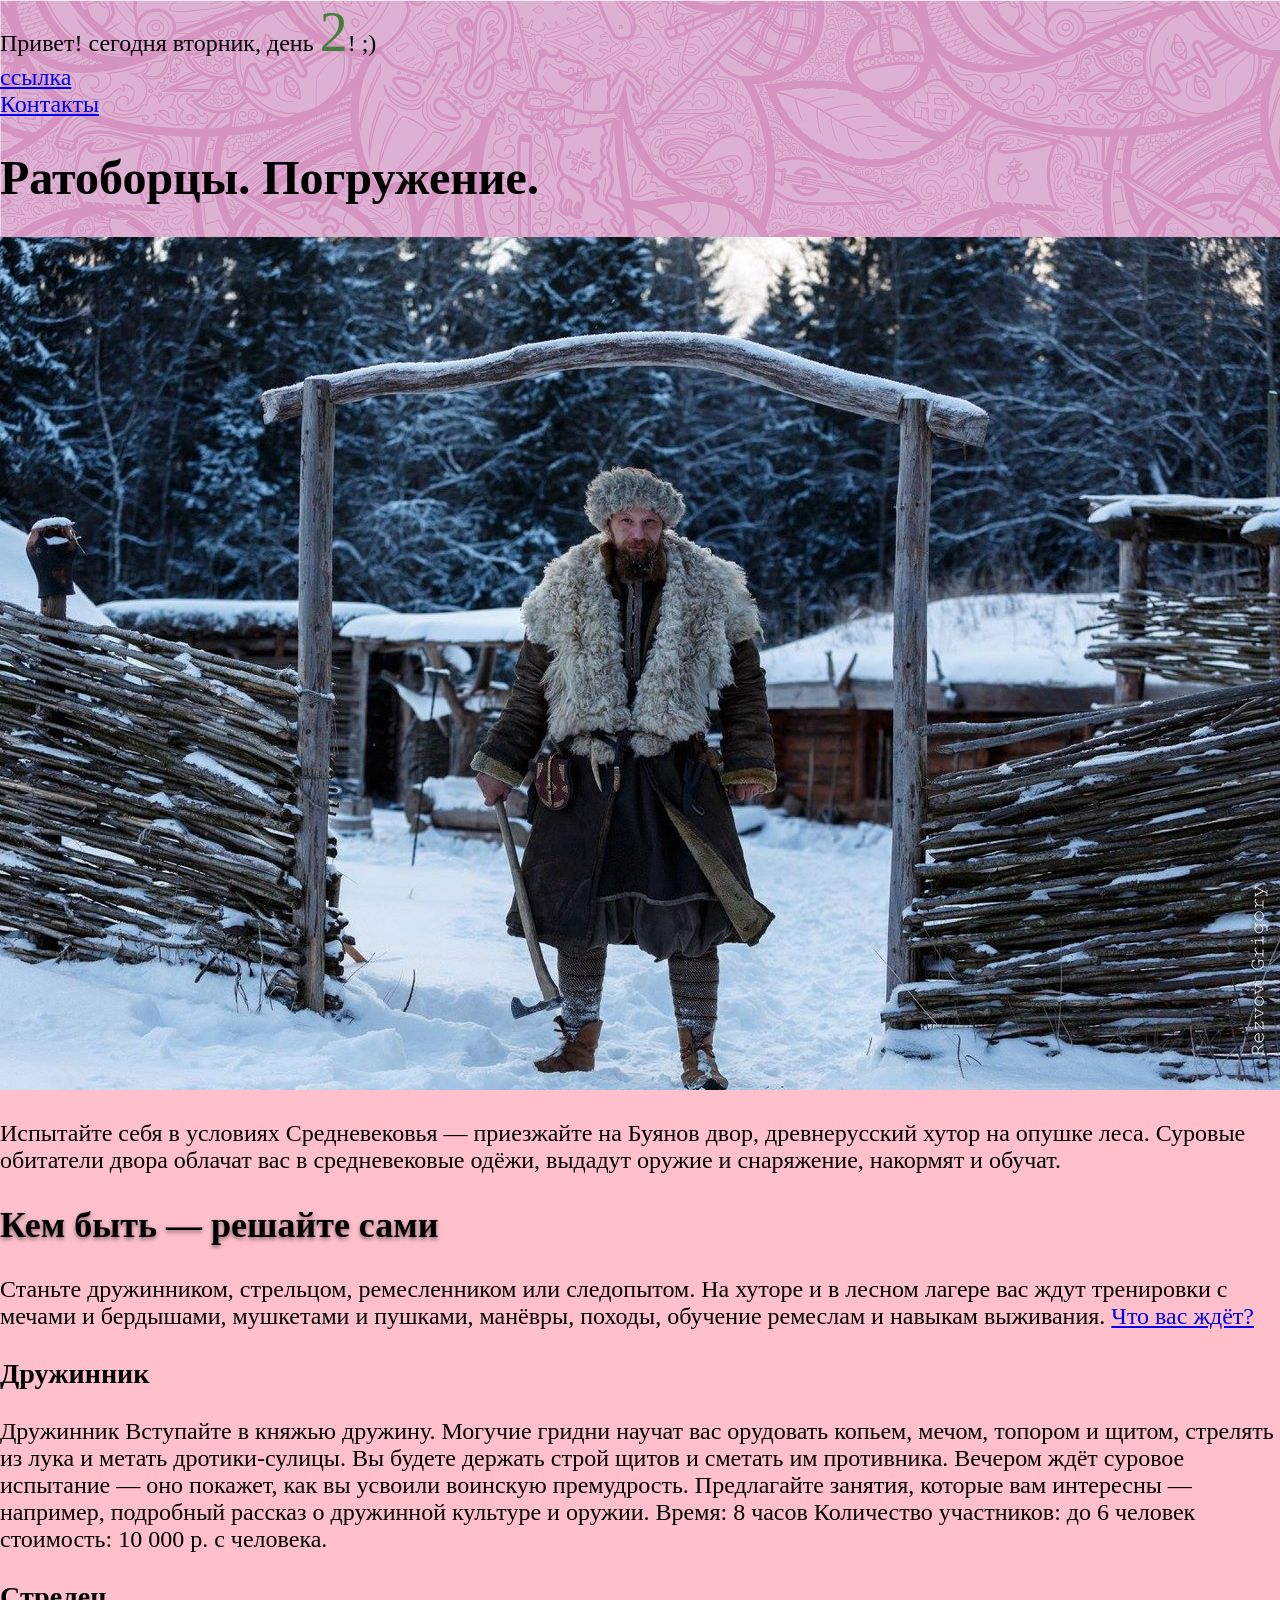
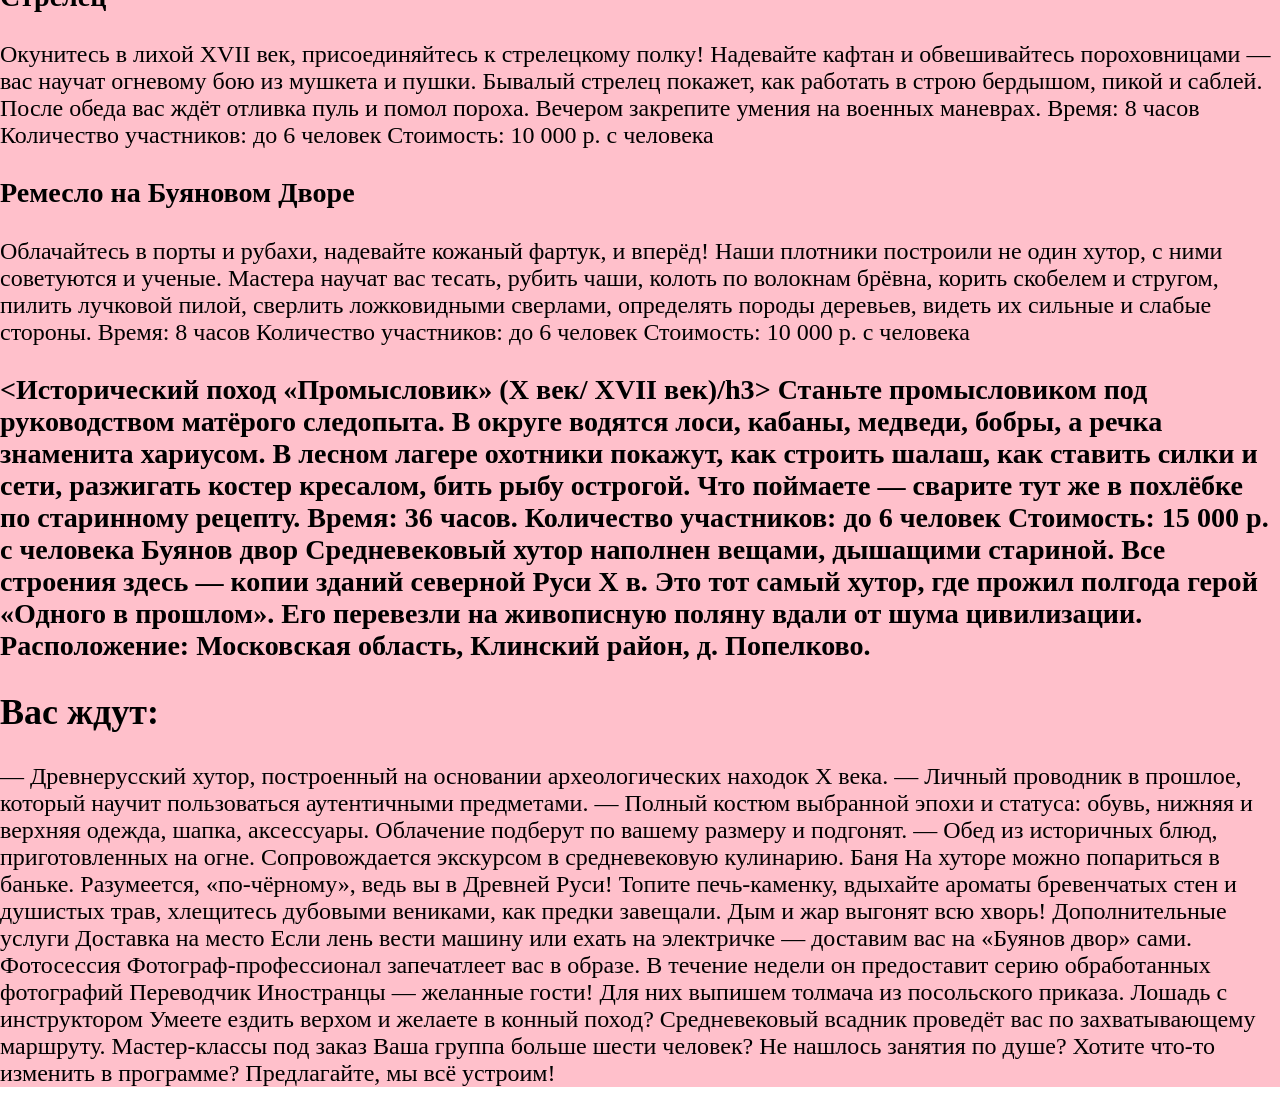
==== day_2/index.html @ 6d97a833 "My first commiy" ====
<!DOCTYPE html>
<html lang="en">
<head>
	<meta charset="UTF-8">
	<title>Document</title>
	<link rel="stylesheet" href="style.css">
</head>
<body>
<div class="wrapper">
	<div>Привет! сегодня вторник, день <span>2</span>! ;)</div>
	<a href="http://google.com" target="_blank">ссылка</a>
	<br>
	<a href="contakts.html">Контакты</a>
	<h1>Ратоборцы. Погружение.</h1> 
		<img src="images/head_pic.jpg" alt="Проводник в прошлое">

		<p>Испытайте себя в условиях Средневековья — приезжайте на Буянов двор, древнерусский хутор на опушке леса. Суровые обитатели двора облачат вас в средневековые одёжи, выдадут оружие и снаряжение, накормят и обучат. </p>


	<h2 id="choise-text">Кем быть — решайте сами</h2>
	Станьте дружинником, стрельцом, ремесленником или следопытом. На хуторе и в лесном лагере вас ждут тренировки с мечами и бердышами, мушкетами и пушками, манёвры, походы, обучение ремеслам и навыкам выживания.
	<a href="#Bonus">Что вас ждёт?</a>
		<h3>Дружинник</h3>Дружинник
		Вступайте в княжью дружину. Могучие гридни научат вас орудовать копьем, мечом, топором и щитом, стрелять из лука и метать дротики-сулицы. Вы будете держать строй щитов и сметать им противника. Вечером ждёт суровое испытание — оно покажет, как вы усвоили воинскую премудрость. 
		Предлагайте занятия, которые вам интересны — например, подробный рассказ о дружинной культуре и оружии. 


			Время: 8 часов
			Количество участников: до 6 человек
			стоимость: 10 000 р. с человека. 
		<h3>Стрелец</h3>
		Окунитесь в лихой XVII век, присоединяйтесь к стрелецкому полку! Надевайте кафтан и обвешивайтесь пороховницами — вас научат огневому бою из мушкета и пушки. Бывалый стрелец покажет, как работать в строю бердышом, пикой и саблей. После обеда вас ждёт отливка пуль и помол пороха. Вечером закрепите умения на военных маневрах. 


			Время: 8 часов
			Количество участников: до 6 человек
			Стоимость: 10 000 р. с человека
		<h3>Ремесло на Буяновом Дворе</h3>
		Облачайтесь в порты и рубахи, надевайте кожаный фартук, и вперёд! Наши плотники построили не один хутор, с ними советуются и ученые. Мастера научат вас
		тесать, рубить чаши, колоть по волокнам брёвна, корить скобелем и стругом, пилить лучковой пилой, сверлить ложковидными сверлами, определять породы деревьев, видеть их сильные и слабые стороны. 


			Время: 8 часов
			Количество участников: до 6 человек
			Стоимость: 10 000 р. с человека
		<h3><Исторический поход «Промысловик» (Х век/ XVII век)/h3>
		Станьте промысловиком под руководством матёрого следопыта. В округе водятся лоси, кабаны, медведи, бобры, а речка знаменита хариусом. В лесном лагере охотники покажут, как строить шалаш, как ставить силки и сети, разжигать костер кресалом, бить рыбу острогой. Что поймаете — сварите тут же в похлёбке по старинному рецепту.


Время: 36 часов. 
Количество участников: до 6 человек
Стоимость: 15 000 р. с человека
Буянов двор 
Средневековый хутор наполнен вещами, дышащими стариной. Все строения здесь — копии зданий северной Руси X в. Это тот самый хутор, где прожил полгода герой «Одного в прошлом». Его перевезли на живописную поляну вдали от шума цивилизации. 
Расположение: Московская область, Клинский район, д. Попелково. 


<h2 id="Bonus">Вас ждут:</h2>
— Древнерусский хутор, построенный на основании археологических находок X века. 
— Личный проводник в прошлое, который научит пользоваться аутентичными предметами. 
— Полный костюм выбранной эпохи и статуса: обувь, нижняя и верхняя одежда, шапка, аксессуары. Облачение подберут по вашему размеру и подгонят. 
— Обед из историчных блюд, приготовленных на огне. Сопровождается экскурсом в средневековую кулинарию.
Баня
На хуторе можно попариться в баньке. Разумеется, «по-чёрному», ведь вы в Древней Руси! Топите печь-каменку, вдыхайте ароматы бревенчатых стен и душистых трав, хлещитесь дубовыми вениками, как предки завещали. Дым и жар выгонят всю хворь! 




Дополнительные услуги


Доставка на место
Если лень вести машину или ехать на электричке — доставим вас на «Буянов двор» сами. 


Фотосессия
Фотограф-профессионал запечатлеет вас в образе. В течение недели он предоставит серию обработанных фотографий 


Переводчик
Иностранцы — желанные гости! Для них выпишем толмача из посольского приказа. 


Лошадь с инструктором
Умеете ездить верхом и желаете в конный поход? Средневековый всадник проведёт вас по захватывающему маршруту.


Мастер-классы под заказ
Ваша группа больше шести человек? Не нашлось занятия по душе? Хотите что-то изменить в программе? Предлагайте, мы всё устроим!
</p></div>
</body>
</html>
---- day_2/style.css ----
body {
	font-size: 24px;
	margin: 0;
}
span {
	/*0123456789abcdef*/
	color: #437E3B; /*задаем цвет*/
	font-size: 56px;
}
body img {
	max-width: 100%;
}

#choise-text {
text-shadow: 0 2px 4px rgba(0,0,0,0.5);
}
.wrapper {
background: pink url('images/background.jpg') no-repeat;

}
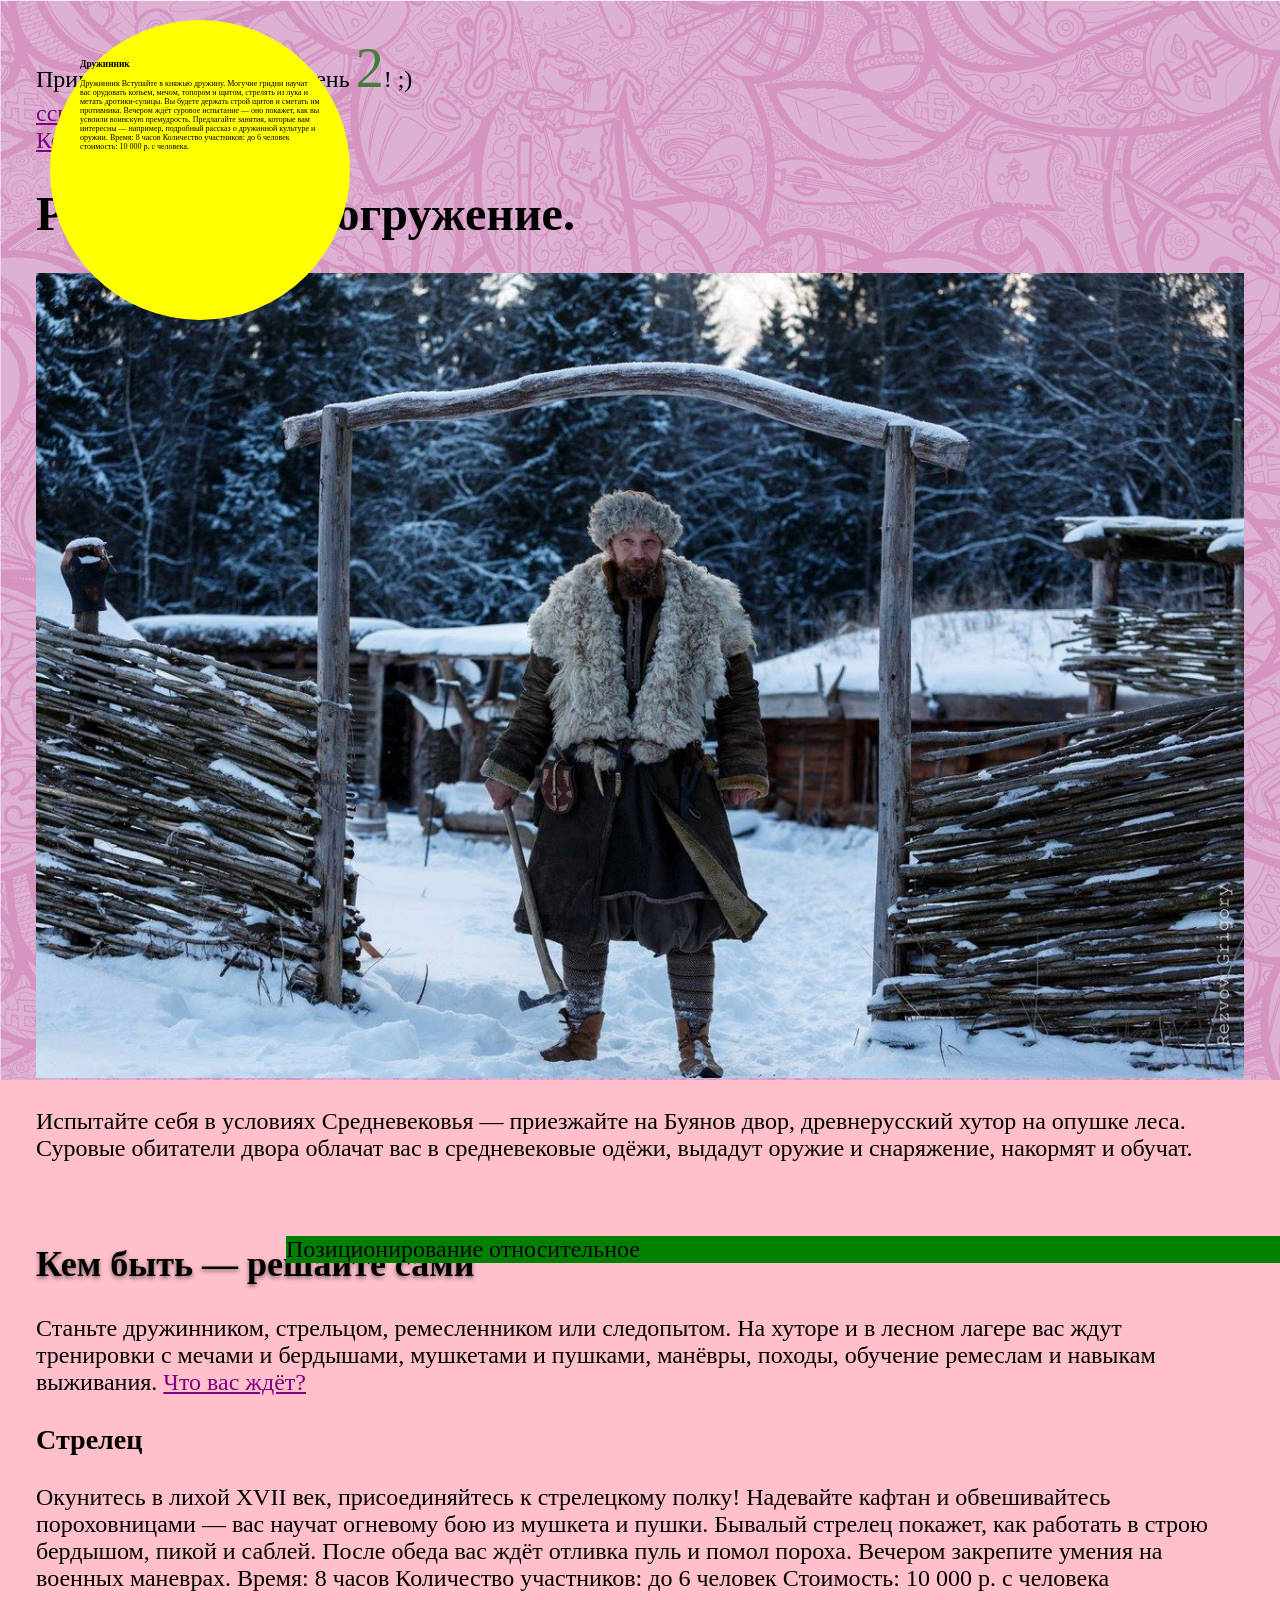
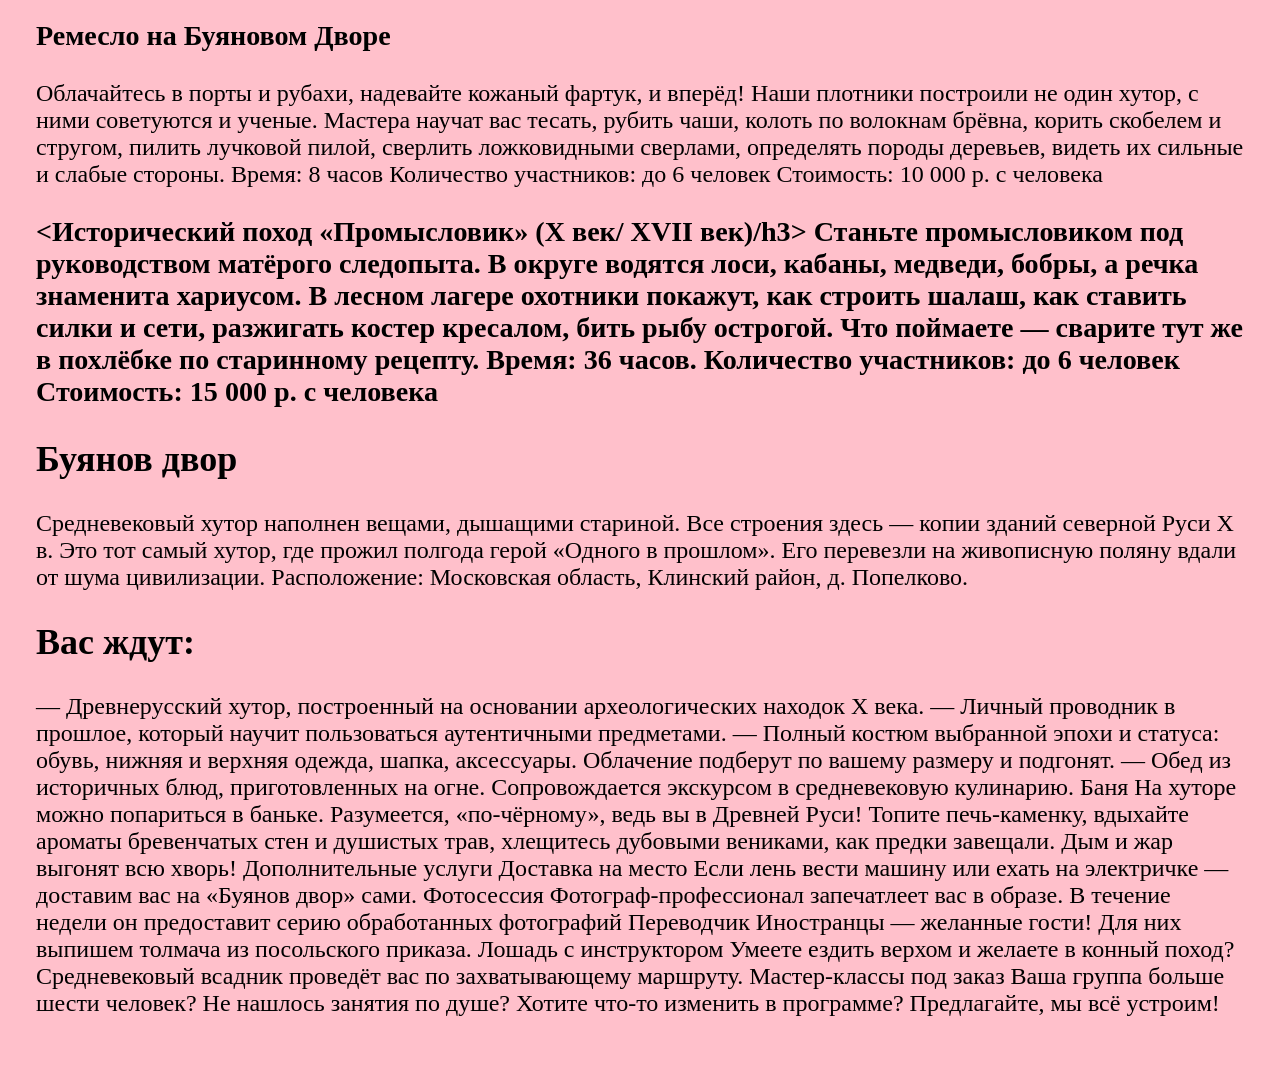
==== commit 721c4df7: "day2 finished" ====
--- a/day_2/index.html
+++ b/day_2/index.html
@@ -16,18 +16,18 @@
 
 		<p>Испытайте себя в условиях Средневековья — приезжайте на Буянов двор, древнерусский хутор на опушке леса. Суровые обитатели двора облачат вас в средневековые одёжи, выдадут оружие и снаряжение, накормят и обучат. </p>
 
-
+	<div class="PosRel">Позиционирование относительное</div>
 	<h2 id="choise-text">Кем быть — решайте сами</h2>
 	Станьте дружинником, стрельцом, ремесленником или следопытом. На хуторе и в лесном лагере вас ждут тренировки с мечами и бердышами, мушкетами и пушками, манёвры, походы, обучение ремеслам и навыкам выживания.
 	<a href="#Bonus">Что вас ждёт?</a>
-		<h3>Дружинник</h3>Дружинник
+		<div class="PosAps"><h3>Дружинник</h3>Дружинник
 		Вступайте в княжью дружину. Могучие гридни научат вас орудовать копьем, мечом, топором и щитом, стрелять из лука и метать дротики-сулицы. Вы будете держать строй щитов и сметать им противника. Вечером ждёт суровое испытание — оно покажет, как вы усвоили воинскую премудрость. 
 		Предлагайте занятия, которые вам интересны — например, подробный рассказ о дружинной культуре и оружии. 
 
 
 			Время: 8 часов
 			Количество участников: до 6 человек
-			стоимость: 10 000 р. с человека. 
+			стоимость: 10 000 р. с человека. </div>
 		<h3>Стрелец</h3>
 		Окунитесь в лихой XVII век, присоединяйтесь к стрелецкому полку! Надевайте кафтан и обвешивайтесь пороховницами — вас научат огневому бою из мушкета и пушки. Бывалый стрелец покажет, как работать в строю бердышом, пикой и саблей. После обеда вас ждёт отливка пуль и помол пороха. Вечером закрепите умения на военных маневрах. 
 
@@ -37,9 +37,7 @@
 			Стоимость: 10 000 р. с человека
 		<h3>Ремесло на Буяновом Дворе</h3>
 		Облачайтесь в порты и рубахи, надевайте кожаный фартук, и вперёд! Наши плотники построили не один хутор, с ними советуются и ученые. Мастера научат вас
-		тесать, рубить чаши, колоть по волокнам брёвна, корить скобелем и стругом, пилить лучковой пилой, сверлить ложковидными сверлами, определять породы деревьев, видеть их сильные и слабые стороны. 
-
-
+		тесать, рубить чаши, колоть по волокнам брёвна, корить скобелем и стругом, пилить лучковой пилой, сверлить ложковидными сверлами, определять породы деревьев, видеть их сильные и слабые стороны.
 			Время: 8 часов
 			Количество участников: до 6 человек
 			Стоимость: 10 000 р. с человека
@@ -50,7 +48,7 @@
 Время: 36 часов. 
 Количество участников: до 6 человек
 Стоимость: 15 000 р. с человека
-Буянов двор 
+<h2>Буянов двор </h2>
 Средневековый хутор наполнен вещами, дышащими стариной. Все строения здесь — копии зданий северной Руси X в. Это тот самый хутор, где прожил полгода герой «Одного в прошлом». Его перевезли на живописную поляну вдали от шума цивилизации. 
 Расположение: Московская область, Клинский район, д. Попелково. 
 
--- a/day_2/style.css
+++ b/day_2/style.css
@@ -1,3 +1,4 @@
+	*{box-sizing: border-box;}
 body {
 	font-size: 24px;
 	margin: 0;
@@ -16,5 +17,31 @@
 }
 .wrapper {
 background: pink url('images/background.jpg') no-repeat;
+padding: 36px;
+}
 
+.wrapper a {
+color: red;
+} 
+.wrapper > a {
+	color: purple !important;	
+}
+.PosRel {
+	position: relative;
+	top: 50px;
+	left: 250px;
+	background-color: green;
+}
+.PosAps {
+	position: absolute;
+	top: 20px;
+	left: 50px;
+	background-color: yellow;
+	border-radius: 150px;
+	width: 300px;
+	height: 300px;
+	display: block;
+	font-size: 8px;
+	padding: 30px;
+	box-sizing: border-box;
 }
